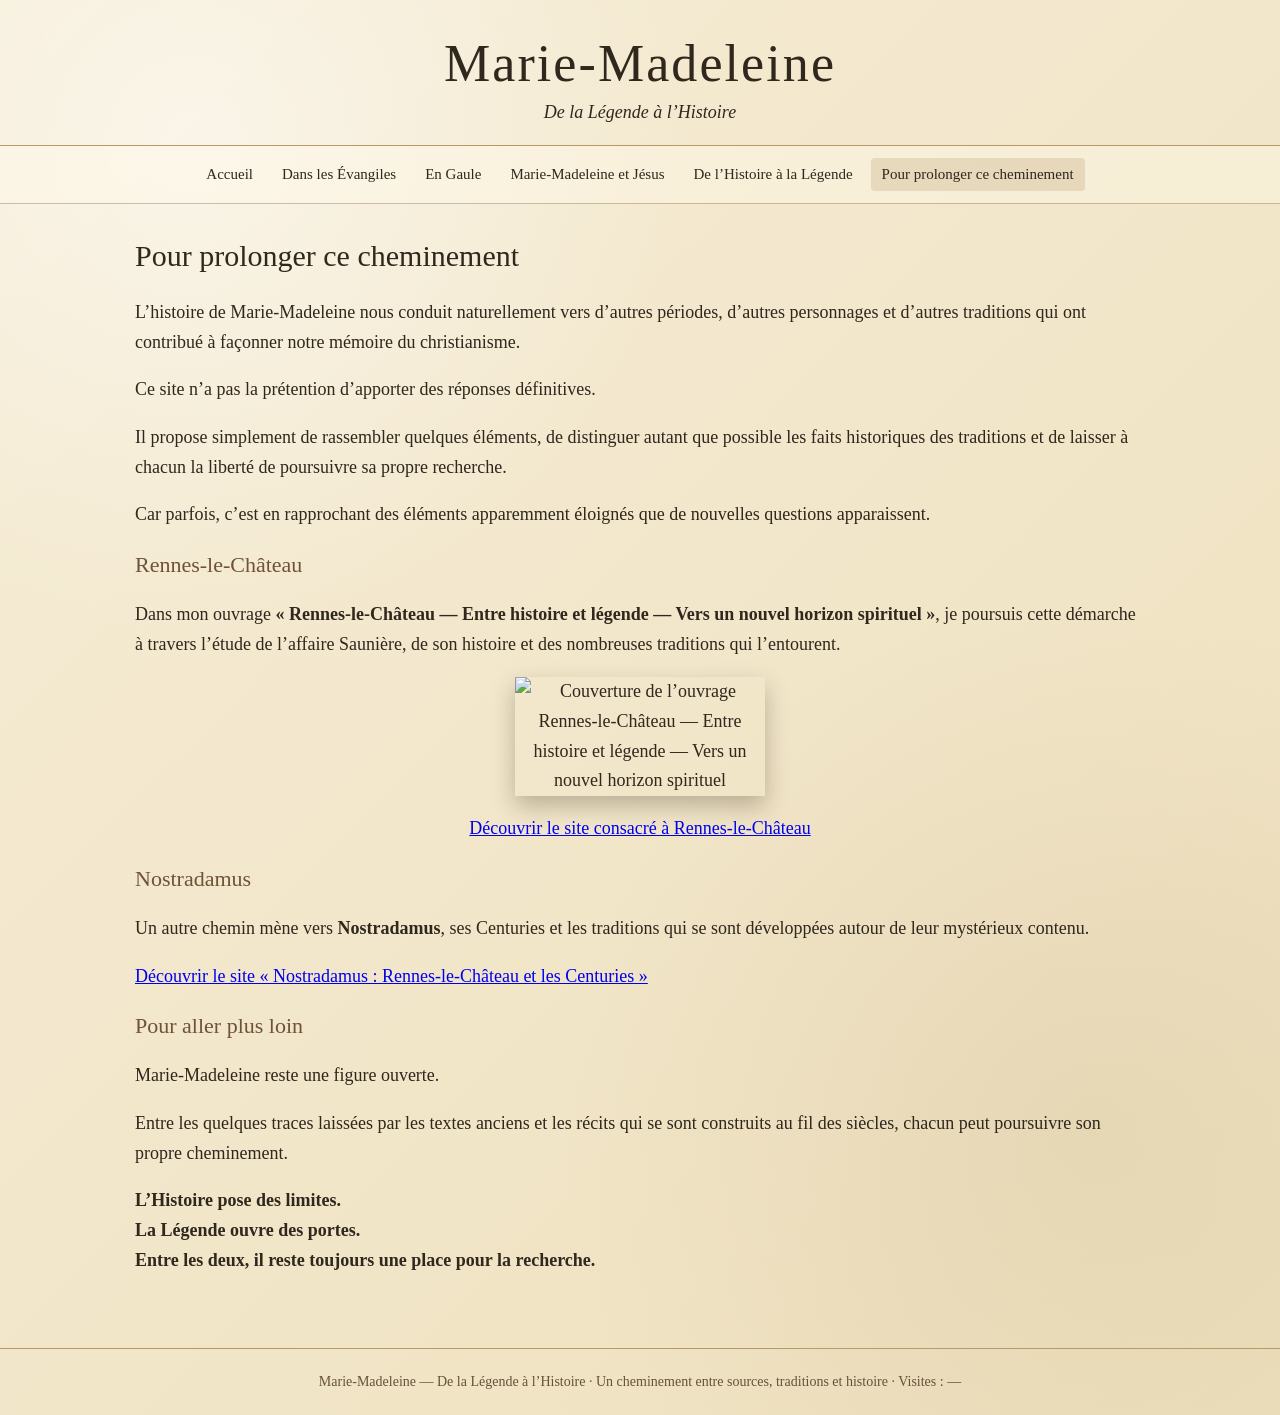
==== sainte-baume.html @ 5e4bca6e "Add files via upload" ====
<!doctype html>
<html lang="fr"><head><meta charset="utf-8"><meta name="viewport" content="width=device-width, initial-scale=1">
<title>Marie-Madeleine — De la Légende à l’Histoire | Pour prolonger ce cheminement</title><link rel="stylesheet" href="style.css"></head><body>
<header><h1>Marie-Madeleine</h1><div class="subtitle">De la Légende à l’Histoire</div></header>
<nav><a href="index.html">Accueil</a><a href="marie-madeleine.html">Dans les Évangiles</a><a href="narbonne-gaule.html">En Gaule</a><a href="christianisme.html">Marie-Madeleine et Jésus</a><a href="tradition-histoire.html">De l’Histoire à la Légende</a><a href="sainte-baume.html" class="active">Pour prolonger ce cheminement</a></nav>
<main><h2>Pour prolonger ce cheminement</h2>
<p>L’histoire de Marie-Madeleine nous conduit naturellement vers d’autres périodes, d’autres personnages et d’autres traditions qui ont contribué à façonner notre mémoire du christianisme.</p>
<p>Ce site n’a pas la prétention d’apporter des réponses définitives.</p>
<p>Il propose simplement de rassembler quelques éléments, de distinguer autant que possible les faits historiques des traditions et de laisser à chacun la liberté de poursuivre sa propre recherche.</p>
<p>Car parfois, c’est en rapprochant des éléments apparemment éloignés que de nouvelles questions apparaissent.</p>
<h3>Rennes-le-Château</h3>
<p>Dans mon ouvrage <strong>« Rennes-le-Château — Entre histoire et légende — Vers un nouvel horizon spirituel »</strong>, je poursuis cette démarche à travers l’étude de l’affaire Saunière, de son histoire et des nombreuses traditions qui l’entourent.</p>
<p style="text-align:center"><img class="cover" src="images/couverture-nouvel-ouvrage.png" alt="Couverture de l’ouvrage Rennes-le-Château — Entre histoire et légende — Vers un nouvel horizon spirituel"></p>
<p style="text-align:center"><a href="https://rlc2026406.github.io/rennes-le-chateau/" target="_blank">Découvrir le site consacré à Rennes-le-Château</a></p>
<h3>Nostradamus</h3>
<p>Un autre chemin mène vers <strong>Nostradamus</strong>, ses Centuries et les traditions qui se sont développées autour de leur mystérieux contenu.</p>
<p><a href="https://rlc2026406.github.io/nostradamus-les-centuries/" target="_blank">Découvrir le site « Nostradamus : Rennes-le-Château et les Centuries »</a></p>
<h3>Pour aller plus loin</h3>
<p>Marie-Madeleine reste une figure ouverte.</p>
<p>Entre les quelques traces laissées par les textes anciens et les récits qui se sont construits au fil des siècles, chacun peut poursuivre son propre cheminement.</p>
<p><strong>L’Histoire pose des limites.<br>La Légende ouvre des portes.<br>Entre les deux, il reste toujours une place pour la recherche.</strong></p></main>
<footer>Marie-Madeleine — De la Légende à l’Histoire · Un cheminement entre sources, traditions et histoire · <span class="counter">Visites : —</span></footer>
</body></html>
---- style.css ----
:root{
  --parchment:#eee0bd;
  --parchment2:#f6edd7;
  --ink:#30271d;
  --brown:#705238;
  --gold:#9a7740;
  --line:#b99a67;
}
*{box-sizing:border-box}
body{
  margin:0;
  color:var(--ink);
  font-family:Georgia,"Times New Roman",serif;
  background:
    radial-gradient(circle at 15% 10%,rgba(255,255,255,.48),transparent 30%),
    radial-gradient(circle at 85% 80%,rgba(120,80,30,.08),transparent 34%),
    linear-gradient(135deg,var(--parchment2),var(--parchment));
  min-height:100vh;
}
header{
  text-align:center;
  padding:34px 18px 22px;
  border-bottom:1px solid var(--line);
}
h1{
  margin:0;
  font-size:clamp(30px,5vw,52px);
  letter-spacing:.04em;
  font-weight:normal;
}
.subtitle{
  margin:9px 0 0;
  font-size:18px;
  font-style:italic;
}
nav{
  display:flex; flex-wrap:wrap; justify-content:center; gap:7px;
  padding:12px 10px;
  border-bottom:1px solid rgba(112,82,56,.35);
  background:rgba(255,250,235,.38);
}
nav a{
  color:var(--ink); text-decoration:none;
  padding:8px 11px; border-radius:4px;
  font-size:15px;
}
nav a:hover, nav a.active{background:rgba(154,119,64,.18)}
main{max-width:1050px;margin:auto;padding:35px 20px 55px}
.hero{
  display:grid; grid-template-columns:1.15fr .85fr; gap:35px; align-items:center;
}
.hero-image{
  min-height:360px; border:1px solid var(--line);
  background:rgba(255,250,235,.38);
  display:flex; align-items:center; justify-content:center;
  text-align:center; padding:0; overflow:hidden;
  box-shadow:0 8px 25px rgba(70,45,20,.12);
}
.hero-image img{width:100%;height:100%;max-height:520px;object-fit:cover;display:block}
.cover{
  width:min(250px,75%); display:block; margin:0 auto 15px;
  box-shadow:0 10px 22px rgba(45,30,15,.28);
}
h2{font-size:30px;font-weight:normal;margin-top:0}
h3{font-size:22px;font-weight:normal;color:var(--brown)}
p,li{font-size:18px;line-height:1.65}
.box{
  border-top:1px solid var(--line); border-bottom:1px solid var(--line);
  padding:22px 0; margin:28px 0;
}
.quote{
  font-style:italic; text-align:center; max-width:760px; margin:30px auto;
  font-size:21px;
}
footer{
  text-align:center; padding:25px 15px; border-top:1px solid var(--line);
  font-size:14px; color:#67513a;
}
@media(max-width:750px){.hero{grid-template-columns:1fr}.hero-image{min-height:260px}p,li{font-size:17px}}

.previous-sites{text-align:center;margin:24px auto;padding-top:12px;border-top:1px solid #aaa}.previous-sites p{margin:6px}.previous-sites a{text-decoration:none}.previous-sites a:hover{text-decoration:underline}
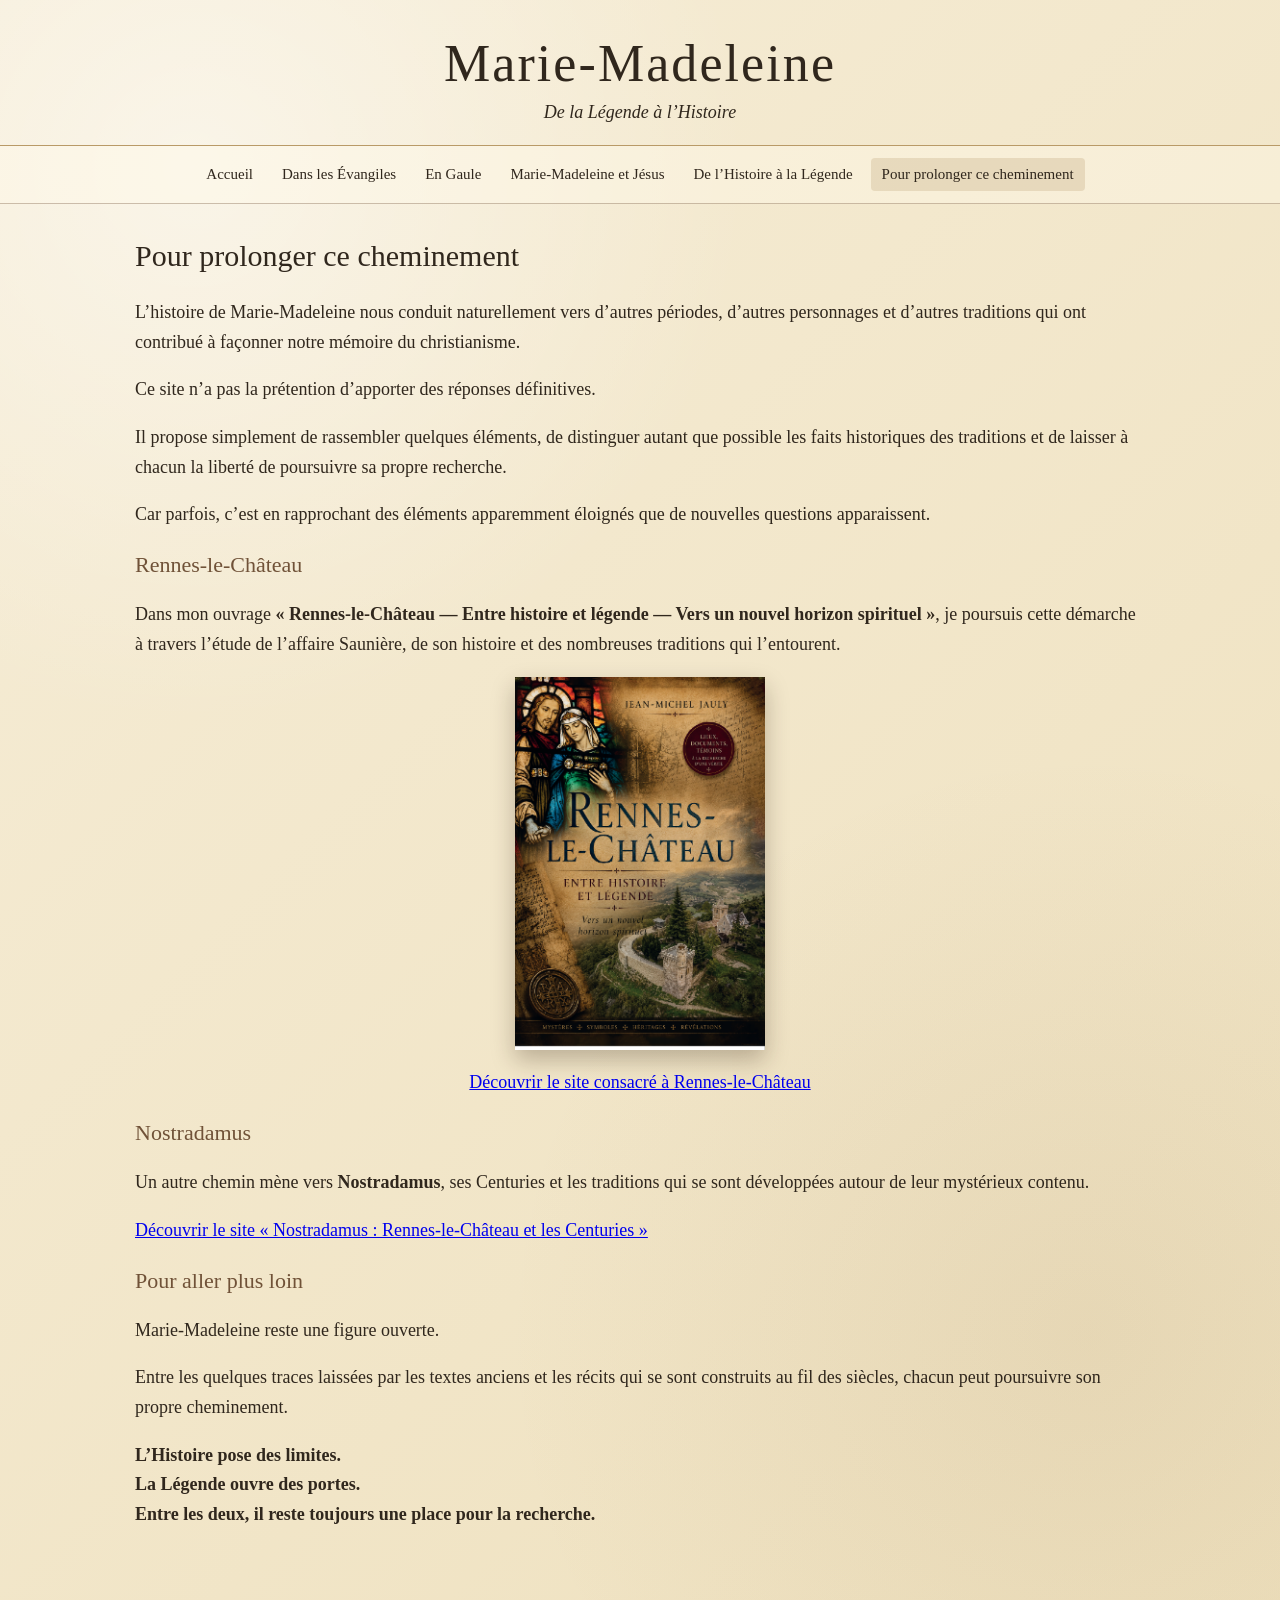
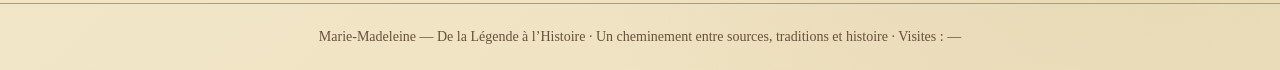
==== commit b45afee1: "Fix image source path in sainte-baume.html" ====
--- a/sainte-baume.html
+++ b/sainte-baume.html
@@ -10,7 +10,7 @@
 <p>Car parfois, c’est en rapprochant des éléments apparemment éloignés que de nouvelles questions apparaissent.</p>
 <h3>Rennes-le-Château</h3>
 <p>Dans mon ouvrage <strong>« Rennes-le-Château — Entre histoire et légende — Vers un nouvel horizon spirituel »</strong>, je poursuis cette démarche à travers l’étude de l’affaire Saunière, de son histoire et des nombreuses traditions qui l’entourent.</p>
-<p style="text-align:center"><img class="cover" src="images/couverture-nouvel-ouvrage.png" alt="Couverture de l’ouvrage Rennes-le-Château — Entre histoire et légende — Vers un nouvel horizon spirituel"></p>
+<p style="text-align:center"><img class="cover" src="couverture-nouvel-ouvrage.png" alt="Couverture de l’ouvrage Rennes-le-Château — Entre histoire et légende — Vers un nouvel horizon spirituel"></p>
 <p style="text-align:center"><a href="https://rlc2026406.github.io/rennes-le-chateau/" target="_blank">Découvrir le site consacré à Rennes-le-Château</a></p>
 <h3>Nostradamus</h3>
 <p>Un autre chemin mène vers <strong>Nostradamus</strong>, ses Centuries et les traditions qui se sont développées autour de leur mystérieux contenu.</p>
